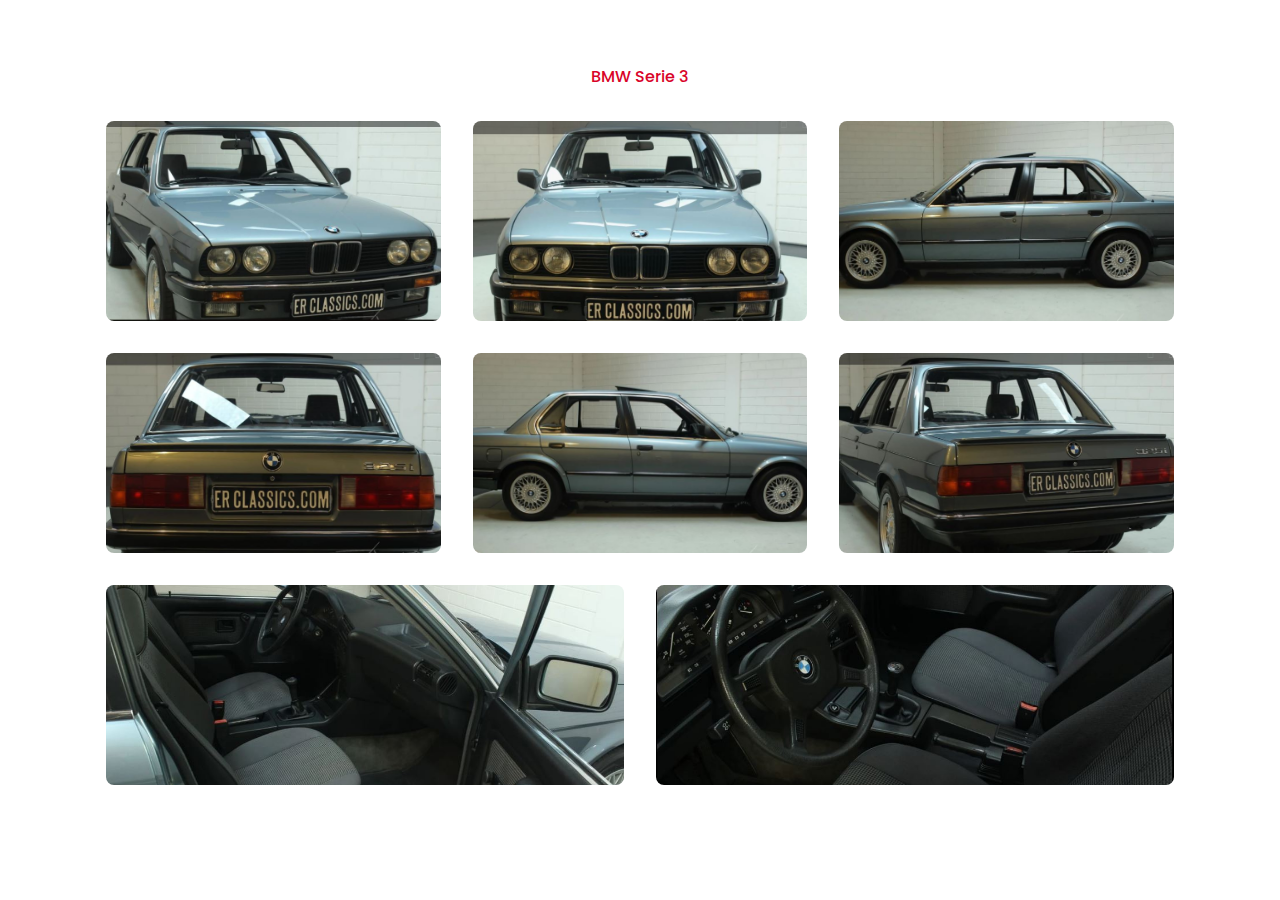
==== BMWS3.html @ 07026e30 "“Hola”" ====
<!DOCTYPE html>
<html>
    <head>
        <meta charset="utf-8">
        <meta http-equiv="X-UA-Compatible" content="IE=edge">
        <title></title>
        <meta name="description" content="">
        <meta name="viewport" content="width=device-width, initial-scale=1">
        <link rel="stylesheet" href="style.css">
    </head>
    <body>
         <!--Car Section-->
         <section class="cars" id="cars">
            <div class="heading">
                <span>BMW Serie 3</span>
            </div>
            <!--Cars Container-->
            <div class="cars-container container">
                <!--Box 1-->
                <div class="box">
                    <img src="imagenes/foto1.JPG" alt="">
                   
                </div>
                <!--Box 2-->
                <div class="box">
                    <img src="imagenes/foto2.JPG" alt="">
                    
                </div>
                <!--Box 3-->
                <div class="box">
                    <img src="imagenes/foto3.JPG" alt="">
                    
                </div>
                <!--Box 4-->
                <div class="box">
                    <img src="imagenes/foto4.JPG" alt="">
                    
                </div>
                <!--Box 5-->
                <div class="box">
                    <img src="imagenes/foto5.JPG" alt="">
                    
                </div>
                <!--Box 6-->
                <div class="box">
                    <img src="imagenes/foto6.JPG" alt="">
                    
                </div>
                 <!--Box 7-->
                 <div class="box">
                    <img src="imagenes/foto7.JPG" alt="">
                    
                </div>
                 <!--Box 8-->
                 <div class="box">
                    <img src="imagenes/foto8.JPG" alt="">
                    
                </div>
            </div>
        </section>
       
        <script src="main.js" async defer></script>
    </body>
</html>
---- style.css ----
/*google fonts*/
@import url('https://fonts.googleapis.com/css2?family=Poppins:wght@300;400;500;600;700&display=swap');
*{
font-family: 'Poppins', sans-serif;
margin: 0;
padding: 0;
scroll-padding-top: 1rem;
scroll-behavior: smooth;
list-style: none;
text-decoration: none;
box-sizing: border-box;
}
/*variables*/
:root{
    --main-color:#d90429 ;
    --text-color: #020102;
    --bg-color: #fff;
}
/* Custom Scroll Bar */
html::-webkit-scrollbar{
    width: 0.5rem;
    background: transparent;
}
html::-webkit-scrollbar-thumb{
    border-radius: 5rem;
    background: var(--text-color);
}
section{
    padding: 4rem 0 2rem;
}
img{
    width: 100%;
}
body{
    color: var(--text-color);
}
.container{
    max-width: 1068px;
    margin-left: auto;
    margin-right: auto;
}
header{
    display: block;
    width: 100%;
    position: fixed;
    top: 0;
    left: 0;
    z-index: 100;
}
header.shadow{
    background: var(--bg-color);
    box-shadow:  4px 4px 20px rgb(15 54 55 / 10%);
    transition: 0.5s ease;
}
header.shadow #Search-icon{
    color: var(--text-color);
}
.nav{
    display: flex;
    align-items: center;
    justify-content: space-between;
    padding: 20px 35px;
}
#menu-icon{
    font-size: 24px;
    cursor: pointer;
    color: var(--text-color);
    display: none;
}
.logo{
    font-size: 1.2rem;
    font-weight: 700;
    color: var(--text-color);
}
.logo span{
    color: var(--main-color);
}
.navbar{
    display: flex;
    column-gap: 2rem;
}
.navbar a{
    color: var(--text-color);
    font-size: 1rem;
    text-transform: uppercase;
    font-weight: 500;
}
.navbar a:hover,
.navbar .active{
color: var(--main-color);
border-bottom: 3px solid var(--main-color);
}
#Search-icon{
    font-size: 24px;
    cursor:pointer;
    color: var(--bg-color);
}
.search-box{
    position: absolute;
    top: 110%;
    right: 0;
    left: 0;
    background: var(--bg-color);
    box-shadow: 4px 4px 20px rgb(15 54 55 / 10%);
    border: 1px solid var(--main-color);
    border-radius: 0.5rem;
    clip-path: circle(0% at 100% 0%);
}
.search-box.active{
    clip-path: circle(144% at 100% 0%);
    transition: 0,4s;
}
.search-box input{
    width: 100%;
    padding: 20px;
    border: none;
    outline: none;
    background: transparent;
    font-size: 1rem;
}
.home{
    max-width: 1300px;
    margin: auto;
    width: 100%;
    min-height: 640px;
    display: flex;
    align-items: center;
    background: url(img/Background-home.png);
    background-repeat: no-repeat;
    background-size: cover;
    background-position: center left;
}
.home-text{
    padding-left: 80px;
}
.home-text h1{
    font-size: 2.4rem;
}
.home-text span{
    color: var(--main-color);
}
.home-text p{
    font-size: 0.938rem;
    font-weight: 300;
    margin: 0.5rem 0 1.2rem;
}
.btn{
    padding: 10px 22px;
    background: var(--main-color);
    color: var(--bg-color);
    font-weight: 400;
}
.btn:hover{
    background: #fd052f;
}
.heading{
    text-align: center;
}
.heading span{
    font-weight: 500;
    color: var(--main-color);
}
.heading p{
    font-size: 0.938rem;
    font-weight: 300;
}
.cars-container{
    display: flex;
    flex-wrap: wrap;
    gap: 2rem;
    margin-top: 2rem;
}
.cars-container .box{
    flex: 1 1 17rem ;
    position: relative;
    height: 200px;
    border-radius: 0.5rem;
    overflow: hidden;
}
.cars-container .box img{
    width: 100%;
    height: 100%;
    object-fit: cover;
    overflow: hidden;
}
.cars-container .box img:hover{
    transform: scale(1.1) ;
    transition: 0.5s;
}
.cars-container .box h2 a{
    position: absolute;
    bottom: 1rem;
    left: 1rem;
    font-weight: 400;
    font-size: 1rem;
    background: var(--bg-color);
    padding: 8px;
    border-radius: 0.5rem;
    color: var(--text-color);
}
.cars-container .box:hover h2 a{
    background: var(--main-color);
    color: var(--bg-color);
}
.about{
display: flex;
flex-wrap: wrap;
align-items: center;
gap: 1.5rem;
}
.about-img{
    flex: 1 1 21rem;
}
.about-text{
    flex: 1 1 21rem;
}
.about-text span{
    font-weight: 500;
    color: var(--main-color);
}
.about-text h2{
    font-size: 1.7rem;
}
.about-text p{
    font-size: 0.938rem;
    margin: 0.5rem 0 1.4rem;
}
.parts-container{
    display: flex;
    flex-wrap: wrap;
    gap: 2rem;
    margin-top: 2rem;
}
.parts-container .box{
    flex: 1 1 17rem;
    position: relative;
    padding: 20px;
    display: flex;
    flex-direction: column;
    background:#f6f6f6 ;
    border-radius: 0.5rem;
}
.parts-container .box img{
width: 100%;
height: 150px;
object-fit: contain;
object-position: center;
margin-bottom: 1rem;
}
.parts-container .box h3{
    font-size: 1.1rem;
    font-weight: 600;
}
.parts-container .box span{
    font-size: 1.1rem;
    font-weight: 600;
    color: var(--main-color);
}
.parts-container .box .bx{
color: var(--main-color);
margin: 0.8rem 0;
}
.parts-container .box .btn{
max-width: 120px;
}
.parts-container .box .details{
display: flex;
align-items: center;
position: absolute;
bottom: 1.8rem;
right: 1rem;
font-size: 1rem;
color: var(--text-color);
}
.parts-container .box .details:hover{
    color: var(--main-color);
    text-decoration: underline;
}
.blog-container{
    display: flex;
    flex-wrap: wrap;
    gap: 2rem;
    margin-top: 2rem;
}
.blog-container .box{
    flex: 1 1 13rem;
    padding: 20px;
} 
.blog-container .box:hover{
    background: #f6f6f6;
}
.blog-container .box span{
    font-size: 0.8rem;
    color: var(--main-color);
}
.blog-container h3{
    font-size: 1.2rem;
}
.blog-container .box p{
    font-size: 0.938rem;
    margin: 4px 0;
}
.blog-container .box .blog-btn{
    display: flex;
    align-items: center;
    column-gap: 4px;
    color: var(--text-color);
}
.blog-container .box .blog-btn .bx{
    font-size: 20px;
}
.blog-container .box .blog-btn:hover{
    color: var(--main-color);
    column-gap: 0.7rem;
    transition: 0.4rem;
}
.footer{
    background: var(--text-color);
    color: #f6f6f6;
    border-top: 2px solid var(--main-color);
}
.footer-container{
    display: flex;
    justify-content: space-between;
    gap: 1rem;
}
.footer-container .logo{
    color: var(--bg-color);
    margin-bottom: 1rem;
}
.footer-container .footer-box{
    display: flex;
    flex-direction: column;
}
.social{
    display: flex;
    align-items: center;
}
.social a{
    font-size: 24px;
    color: var(--bg-color);
    margin-right: 1rem;
}
.social a:hover{
    color: var(--main-color);
}
.footer-box h3{
    font-size: 1.1rem;
    font-weight: 400;
    margin-bottom: 1rem;
}
.footer-box a, 
.footer-box p{
    color: #818181;
    margin-bottom: 10px;
}
.footer-box a:hover{
    color: var(--main-color);
}
.copyright{
    padding: 20px;
    text-align: center;
    color: var(--bg-color);
    background: var(--text-color);
}
/* Making Responsive */
@media (max-width:1080px){
    .container{
        margin-left: 1rem;
        margin-right: 1rem;
    }
}    
@media (max-width:991px){
.nav{
    padding: 15px 20px;
}
section{
    padding: 3rem 0 1rem;
}
.home-text{
    padding-left: 2rem;
}
.home-text h1{
    font-size: 2.1rem;
}
}
@media (max-width:920px){
    #search-icon{
        color: var(--text-color);
    }
}
@media (max-width: 768px){
    .search-box input{
        padding: 15px;
    }
    .nav{
        padding: 10px 0;
    }
    #menu-icon{
        display: initial;
    }
    .navbar{
        position: absolute;
        top: 100%;
        right: 0;
        left: 0;
        display: flex;
        flex-direction: column;
        background: var(--bg-color);
        row-gap: 0.5rem;
        text-align: center;
        box-shadow: 4px 4px 20px rgb(15 54 55 / 20%);
        clip-path: circle(0% at 0% 0%);
        transition: 0.6s;
    }
    .navbar a{
        display: block;
        padding: 15px;
    }
    .navbar a:hover, 
    .navbar .active{
        border-bottom: none;
        background: var(--main-color);
        color: var(--bg-color);
    }
    .navbar.active{
        clip-path: circle(144% at 0% 0%);
    }
    .blog-container .box{
        padding: 4px;
    }
}
@media (max-width:720px){
    .heading span{
        font-size: 0.9rem;
    }
    .heading h2{
        font-size: 1.4rem;
    }
    .about{
        flex-direction: column-reverse;
    }
    .about-text{
        text-align: center;
    }
    .about-text h2{
        font-size: 1.4rem;
    }
}
@media (max-width:607px){
.footer-container{
    display: grid;
    grid-template-columns: 1fr 1fr;
}
}
@media (max-width:360px){
    .search-box input{
        padding: 11px;
    }
    .home{
        min-height: 500px;
    }
    .home-text h1{
        font-size: 2rem;
    }
    .home-text p br{
        display: contents;
    }
}
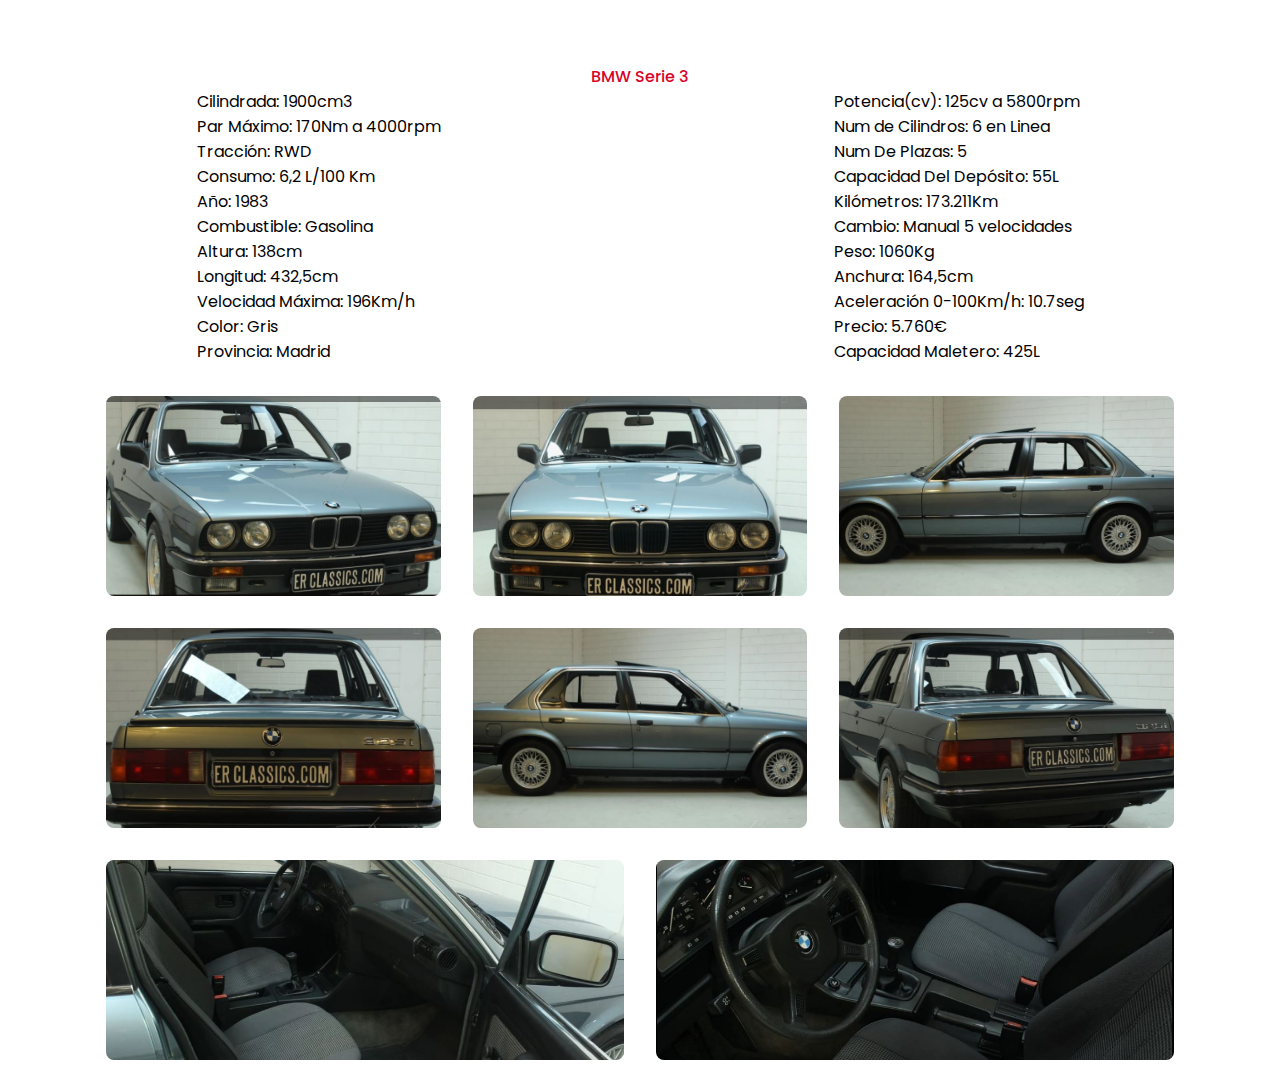
==== commit 5feea922: "hemos editado" ====
--- a/BMWS3.html
+++ b/BMWS3.html
@@ -13,6 +13,30 @@
          <section class="cars" id="cars">
             <div class="heading">
                 <span>BMW Serie 3</span>
+            <div class="FichaTecnica">
+                <li>Cilindrada: 1900cm3</li>
+                <li>Potencia(cv): 125cv a 5800rpm</li>
+                <li>Par Máximo: 170Nm a 4000rpm</li>
+                <li>Num de Cilindros: 6 en Linea</li>
+                <li>Tracción: RWD</li>
+                <li>Num De Plazas: 5</li>
+                <li>Consumo: 6,2 L/100 Km</li>
+                <li>Capacidad Del Depósito: 55L</li>
+                <li>Año: 1983</li>
+                <li>Kilómetros: 173.211Km</li>
+                <li>Combustible: Gasolina</li>
+                <li>Cambio: Manual 5 velocidades</li>
+                <li>Altura: 138cm</li>
+                <li>Peso: 1060Kg</li>
+                <li>Longitud: 432,5cm</li>
+                <li>Anchura: 164,5cm</li>
+                <li>Velocidad Máxima: 196Km/h</li>
+                <li>Aceleración 0-100Km/h: 10.7seg</li>
+                <li>Color: Gris</li>
+                <li>Precio: 5.760€</li>
+                <li>Provincia: Madrid</li>
+                <li>Capacidad Maletero: 425L</li>
+                </div>
             </div>
             <!--Cars Container-->
             <div class="cars-container container">
--- a/style.css
+++ b/style.css
@@ -362,6 +362,12 @@
     text-align: center;
     color: var(--bg-color);
     background: var(--text-color);
+}
+.FichaTecnica{
+    display: grid;
+    grid-template-columns: auto auto;
+    text-align: justify;
+    justify-content:space-around ;
 }
 /* Making Responsive */
 @media (max-width:1080px){
